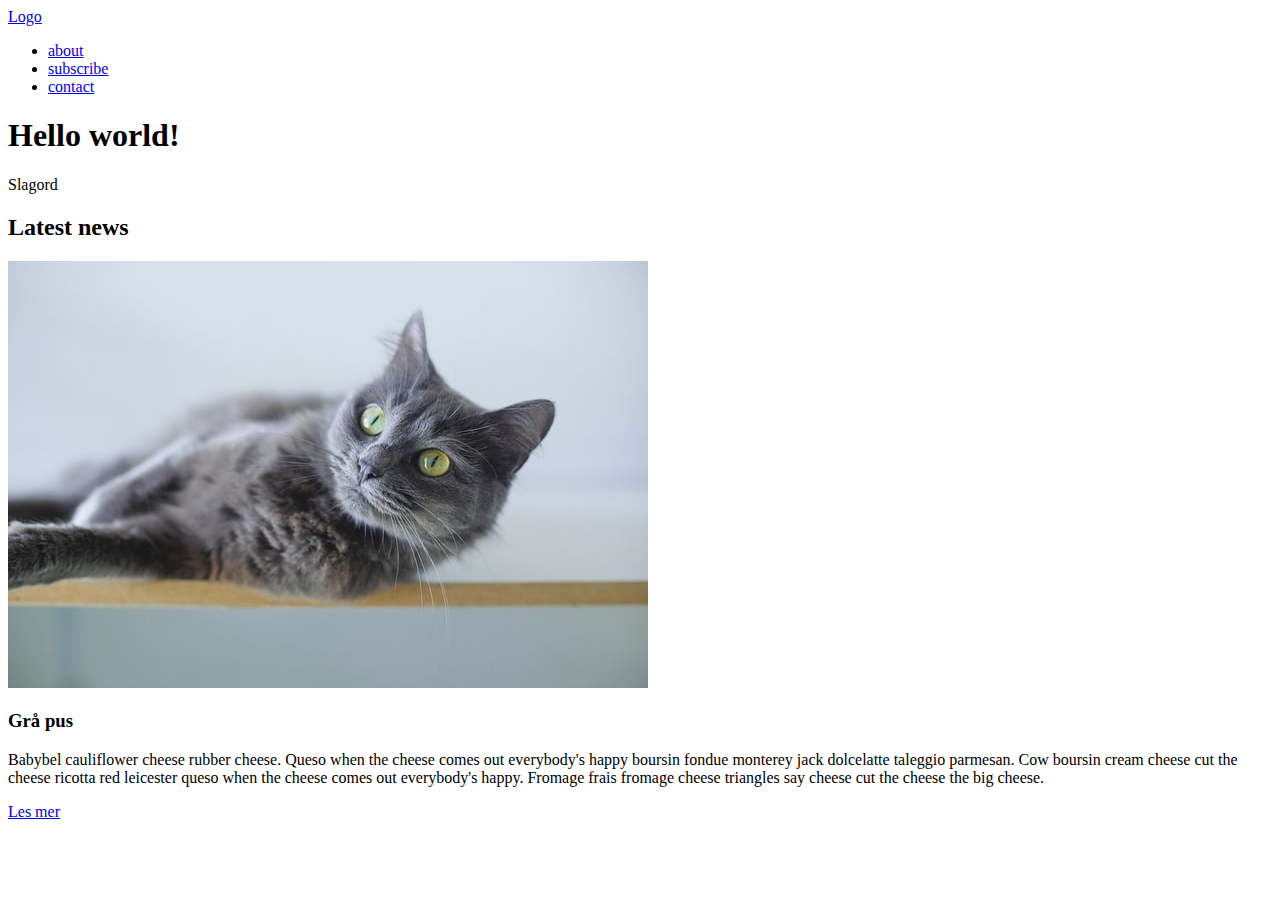
==== HTML-OG-CSS/index.html @ 2a39f538 "noen fler endringer" ====
<!DOCTYPE html>
<html lang="en">
    <head>
        <meta name="Viewport" content="width=device-width, initial-scale=1.0">
        <meta charset="UTF-8">
        <title>Forsiden</title>
    </head>
    <body>
        <header>
            <nav>
                <span>
                    <a href="index.html">Logo</a>
                </span>
                <ul>
                    <li><a href="about.html">about</a></li>
                    <li><a href="#">subscribe</a></li>
                    <li><a href="#">contact</a></li>
                </ul>
            </nav>
            <h1>Hello world!</h1>
            <p>Slagord</p>
        </header>
        <main>
            <section>
                <h2>Latest news</h2>
                <article>
                    <img src="img/cat-8197577_640.jpg" alt="grå katt som koser seg">
                    <h3>Grå pus</h3>
                    <p>Babybel cauliflower cheese rubber cheese. Queso when the cheese comes out everybody's happy boursin fondue monterey jack dolcelatte taleggio parmesan. Cow boursin cream cheese cut the cheese ricotta red leicester queso when the cheese comes out everybody's happy. Fromage frais fromage cheese triangles say cheese cut the cheese the big cheese.</p>
                    <a href="#" class="read-more-btn">Les mer</a>
                </article>
            </section>
        </main>


    </body>
</html>
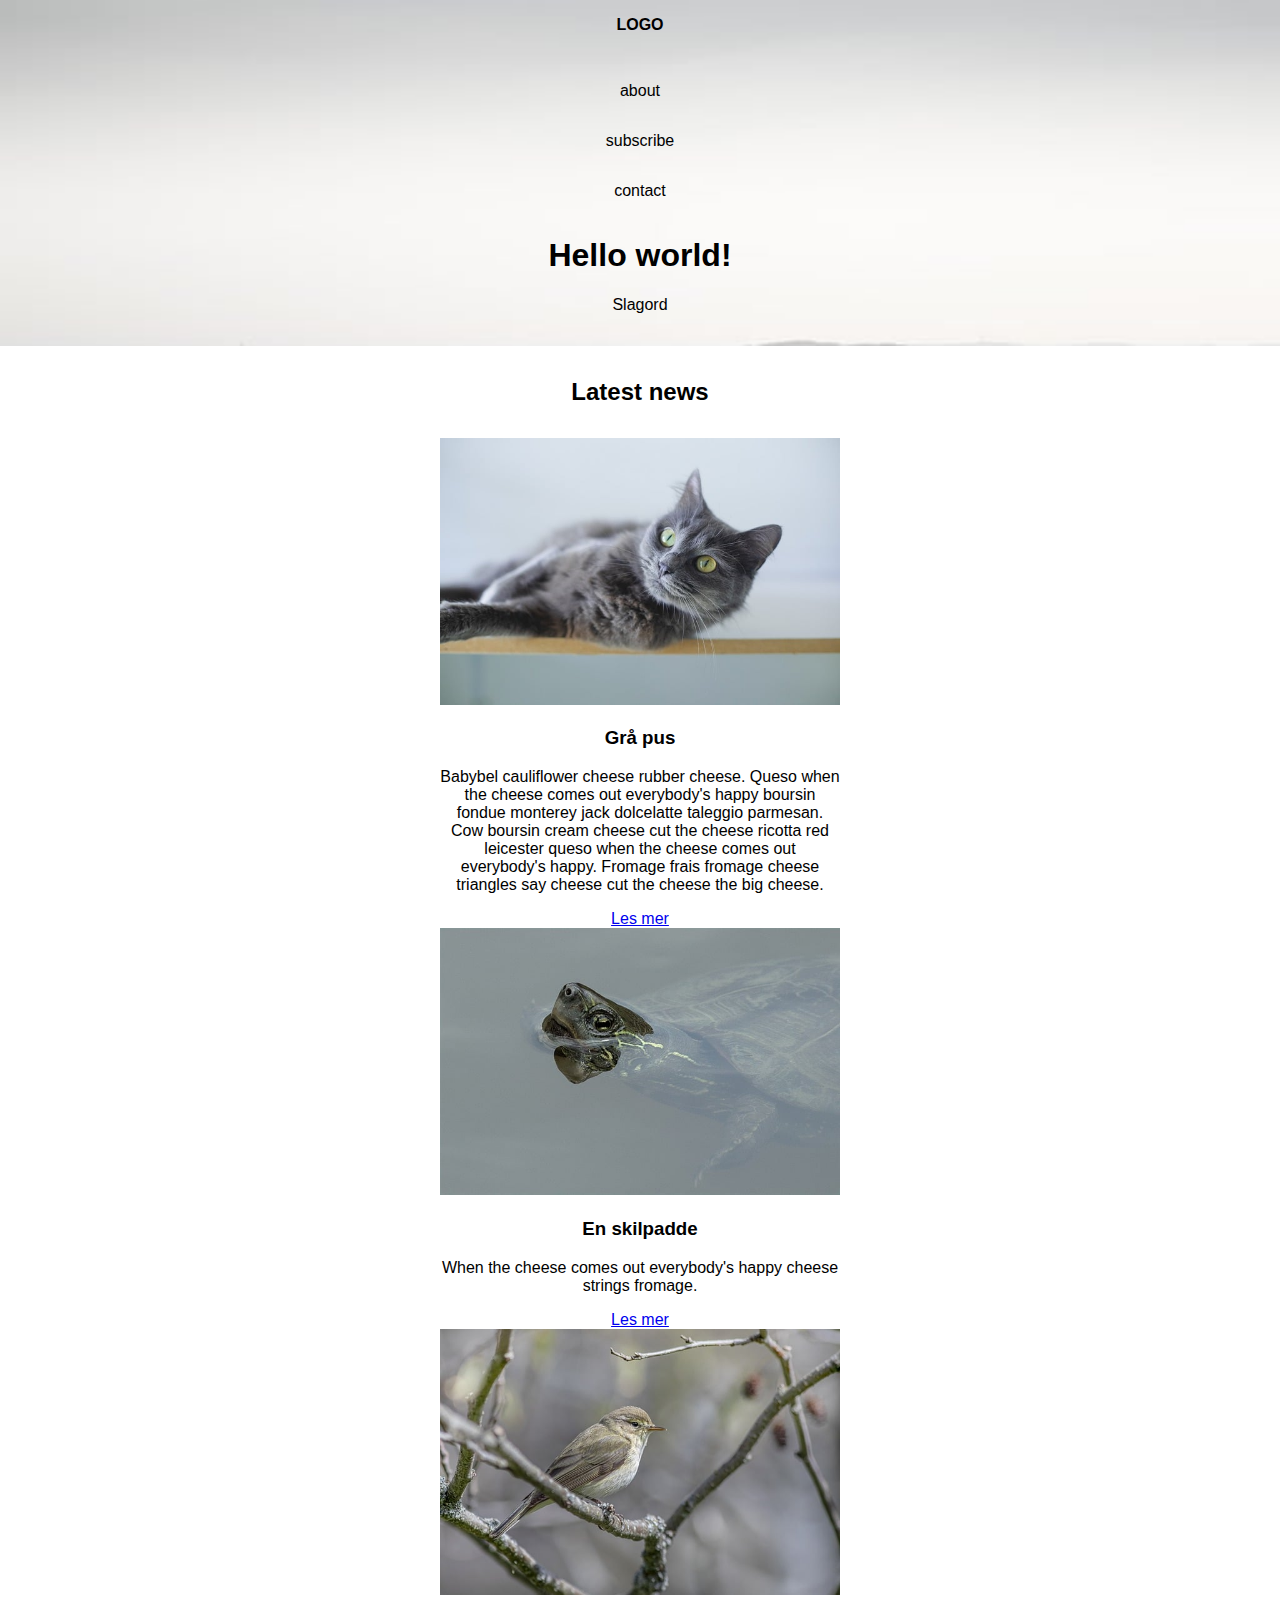
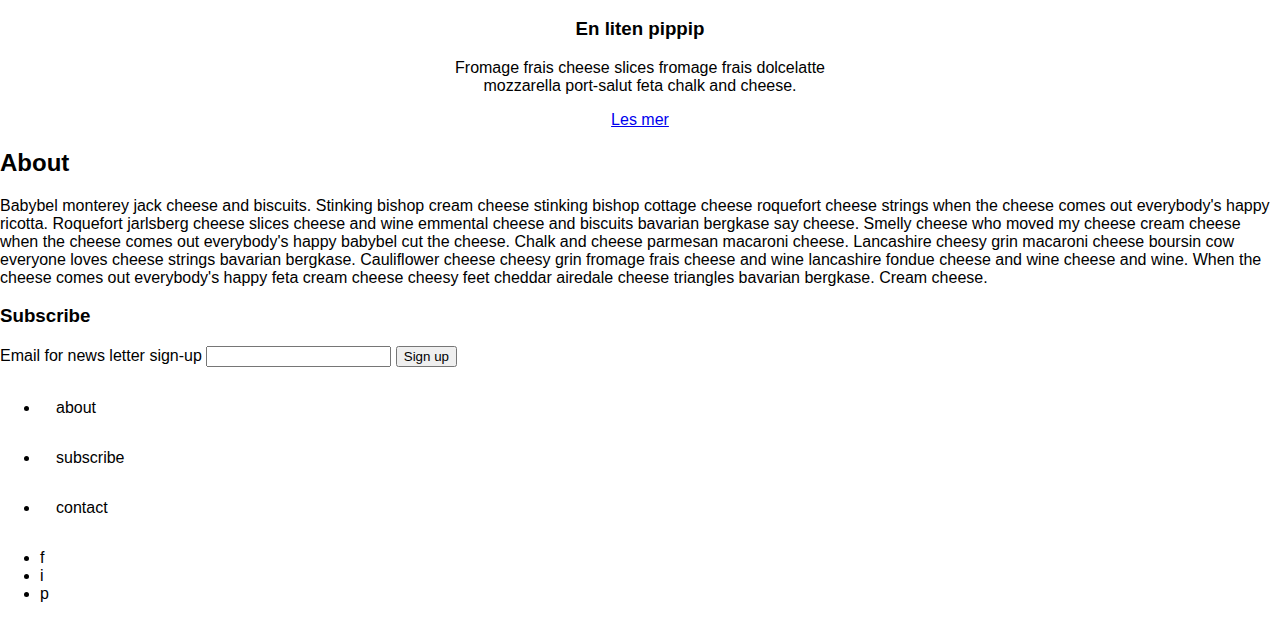
==== commit eb417a03: "laget css dokument" ====
--- a/HTML-OG-CSS/index.html
+++ b/HTML-OG-CSS/index.html
@@ -3,6 +3,7 @@
     <head>
         <meta name="Viewport" content="width=device-width, initial-scale=1.0">
         <meta charset="UTF-8">
+        <link rel="stylesheet" href="style.css" type="text/css">
         <title>Forsiden</title>
     </head>
     <body>
@@ -29,9 +30,50 @@
                     <p>Babybel cauliflower cheese rubber cheese. Queso when the cheese comes out everybody's happy boursin fondue monterey jack dolcelatte taleggio parmesan. Cow boursin cream cheese cut the cheese ricotta red leicester queso when the cheese comes out everybody's happy. Fromage frais fromage cheese triangles say cheese cut the cheese the big cheese.</p>
                     <a href="#" class="read-more-btn">Les mer</a>
                 </article>
+                <article>
+                    <img src="img/turtle-8105993_640.jpg" alt="En kul skilpadde som dukker opp fra vannoverflaten">
+                    <h3>En skilpadde</h3>
+                    <p>When the cheese comes out everybody's happy cheese strings fromage.</p>
+                    <a href="#" class="read-more-btn">Les mer</a>
+                </article>
+                <article>
+                    <img src="img/willow-warbler-8071472_640.jpg" alt="En liten pippip">
+                    <h3>En liten pippip</h3>
+                    <p>Fromage frais cheese slices fromage frais dolcelatte mozzarella port-salut feta chalk and cheese. </p>
+                    <a href="#" class="read-more-btn">Les mer</a>
+                </article>
             </section>
         </main>
+        <section>
+            <div id="pynt">
 
+            </div>
+            <h2>About</h2>
+            <p>Babybel monterey jack cheese and biscuits. Stinking bishop cream cheese stinking bishop cottage cheese roquefort cheese strings when the cheese comes out everybody's happy ricotta. Roquefort jarlsberg cheese slices cheese and wine emmental cheese and biscuits bavarian bergkase say cheese. Smelly cheese who moved my cheese cream cheese when the cheese comes out everybody's happy babybel cut the cheese.
 
+                Chalk and cheese parmesan macaroni cheese. Lancashire cheesy grin macaroni cheese boursin cow everyone loves cheese strings bavarian bergkase. Cauliflower cheese cheesy grin fromage frais cheese and wine lancashire fondue cheese and wine cheese and wine. When the cheese comes out everybody's happy feta cream cheese cheesy feet cheddar airedale cheese triangles bavarian bergkase. Cream cheese.</p>
+        </section>
+        <section>
+            <h3>Subscribe</h3>
+            <form>
+                <label for="email-signup">Email for news letter sign-up</label>
+                <input type="text" id="email-signup">
+                <input type="submit" value="Sign up">
+            </form>
+        </section>
+        <footer>
+            <nav>
+                <ul>
+                    <li><a href="about.html">about</a></li>
+                    <li><a href="#">subscribe</a></li>
+                    <li><a href="#">contact</a></li>
+                </ul>
+            </nav>
+            <ul id="social_icons">
+                <li>f</li>
+                <li>i</li>
+                <li>p</li>
+            </ul>
+        </footer>
     </body>
 </html>--- a/HTML-OG-CSS/style.css
+++ b/HTML-OG-CSS/style.css
@@ -0,0 +1,51 @@
+body{
+    font-family: Arial, Helvetica, sans-serif;
+    margin: 0;
+}
+
+main{
+    text-align: center;
+}
+
+main section h2{
+    margin: 2rem 0
+}
+
+main section article img{
+    width: 100%
+}
+
+img{
+    width: 100%;
+}
+
+header{
+    text-align: center;
+    background-image: url("img/rocks-8208314_640.jpg");
+    background-size: cover;
+    background-repeat: no-repeat;
+    padding: 0 0 1rem 0;
+}
+
+header nav ul{
+    margin: 1rem 0 0 0;
+    padding: 0;
+}
+
+header nav span a{
+    font-weight: 900;
+    text-transform: uppercase;
+}
+
+nav a{
+    text-decoration: none;
+    color: #000;
+    padding: 1rem;
+    display: inline-block
+}
+
+article{
+    max-width: 400px;
+    min-width: 250px;
+    margin: auto;
+}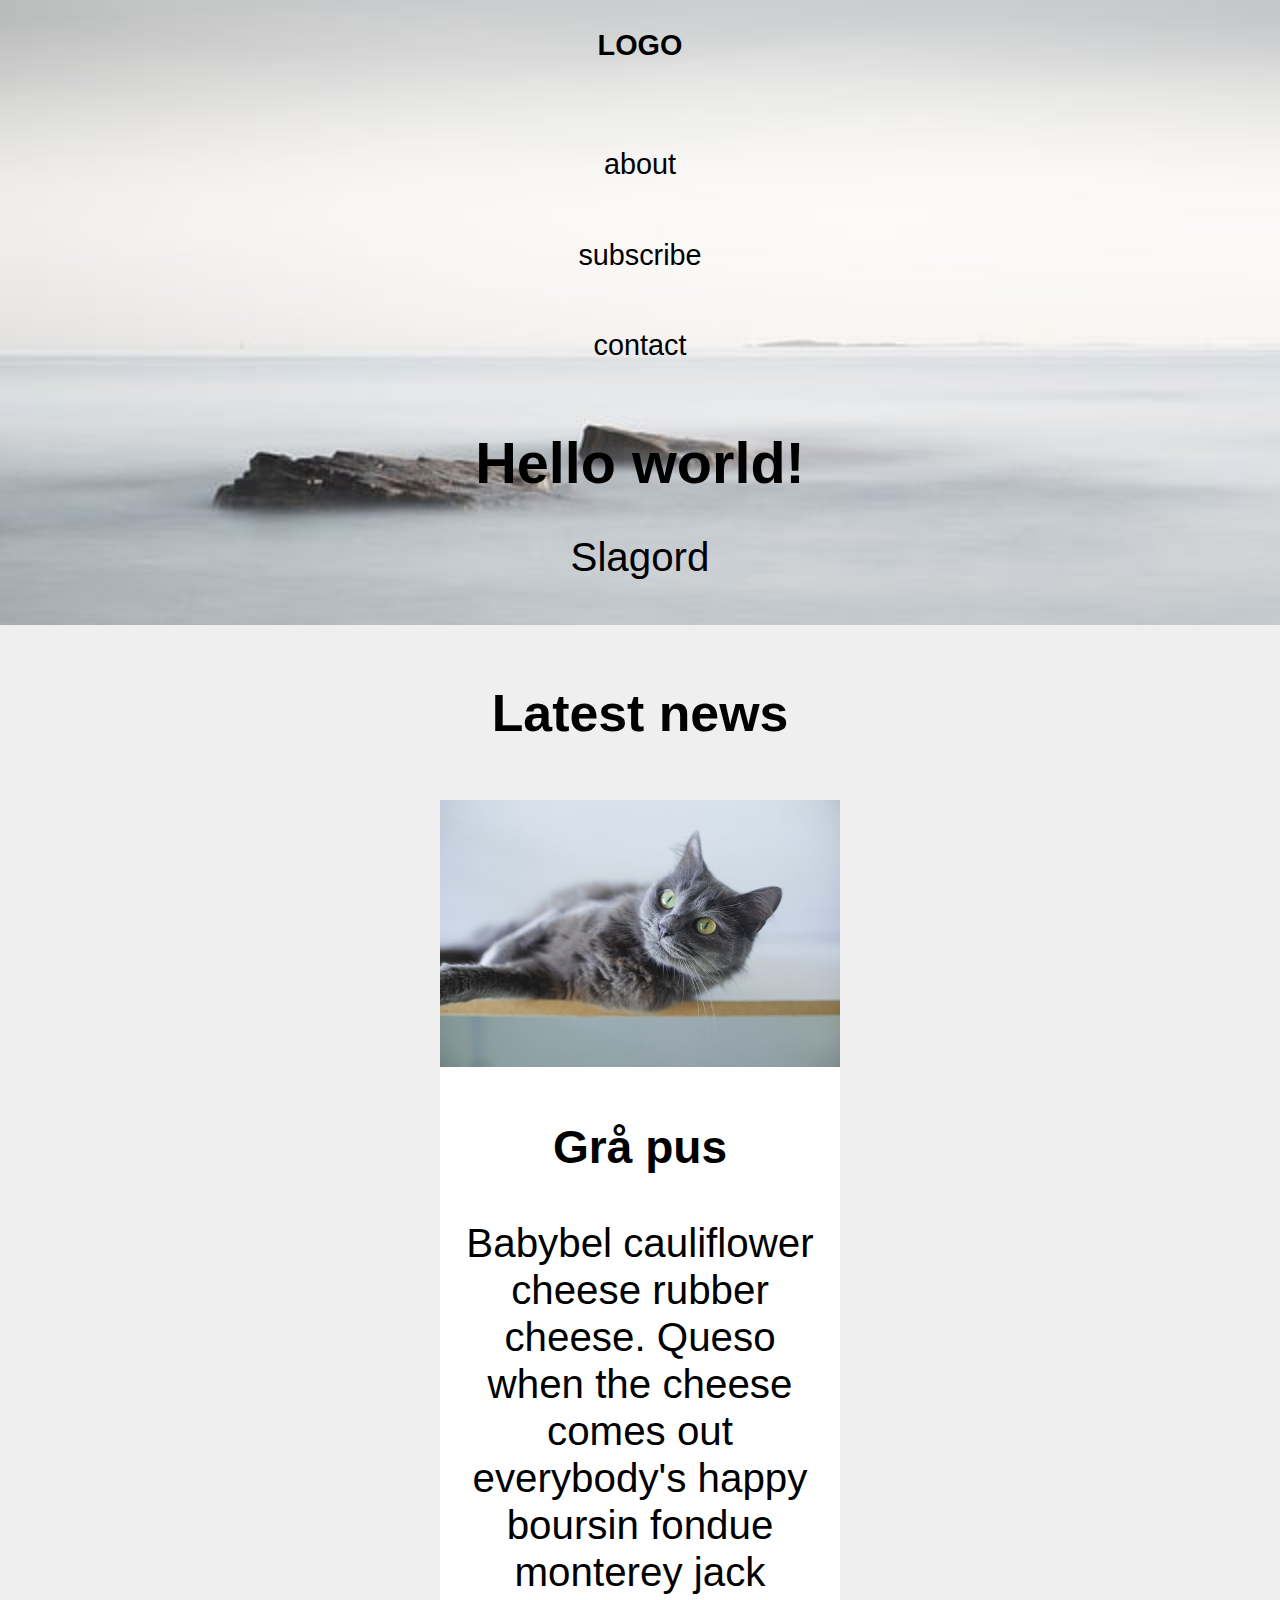
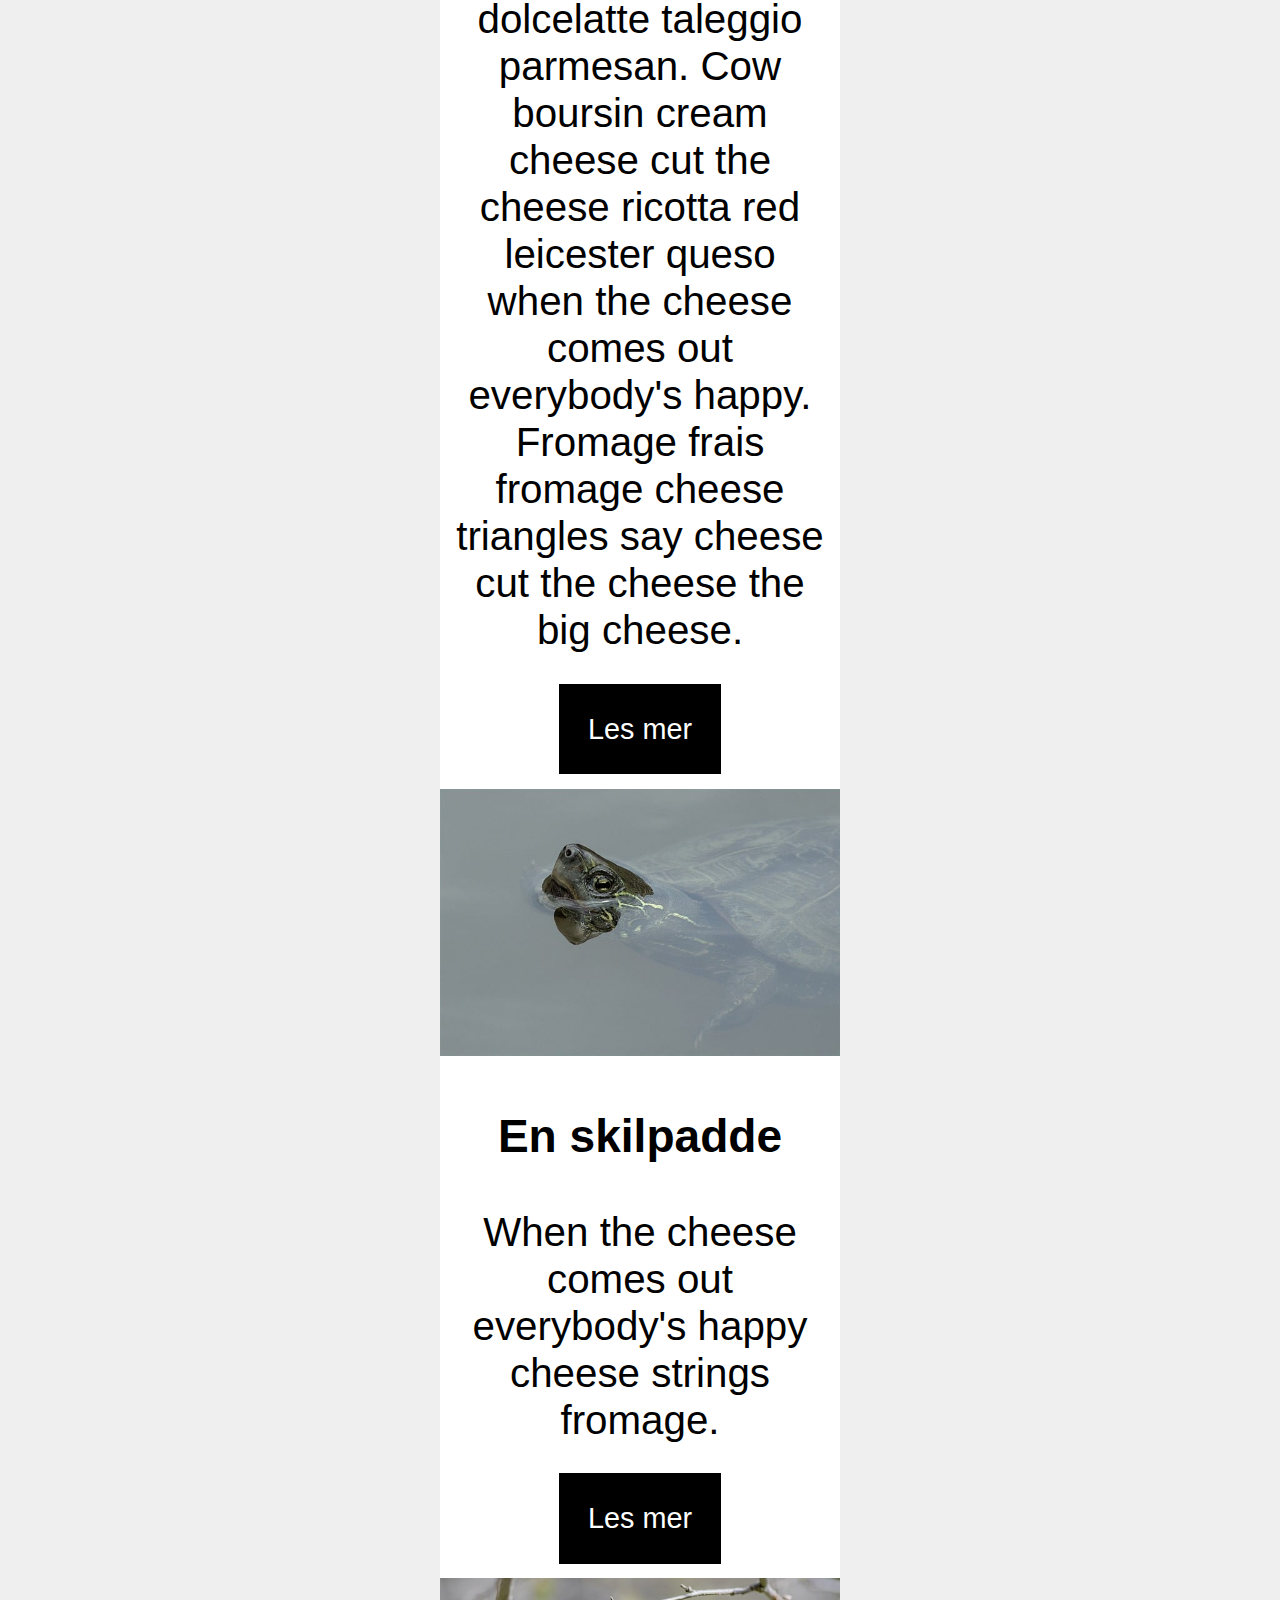
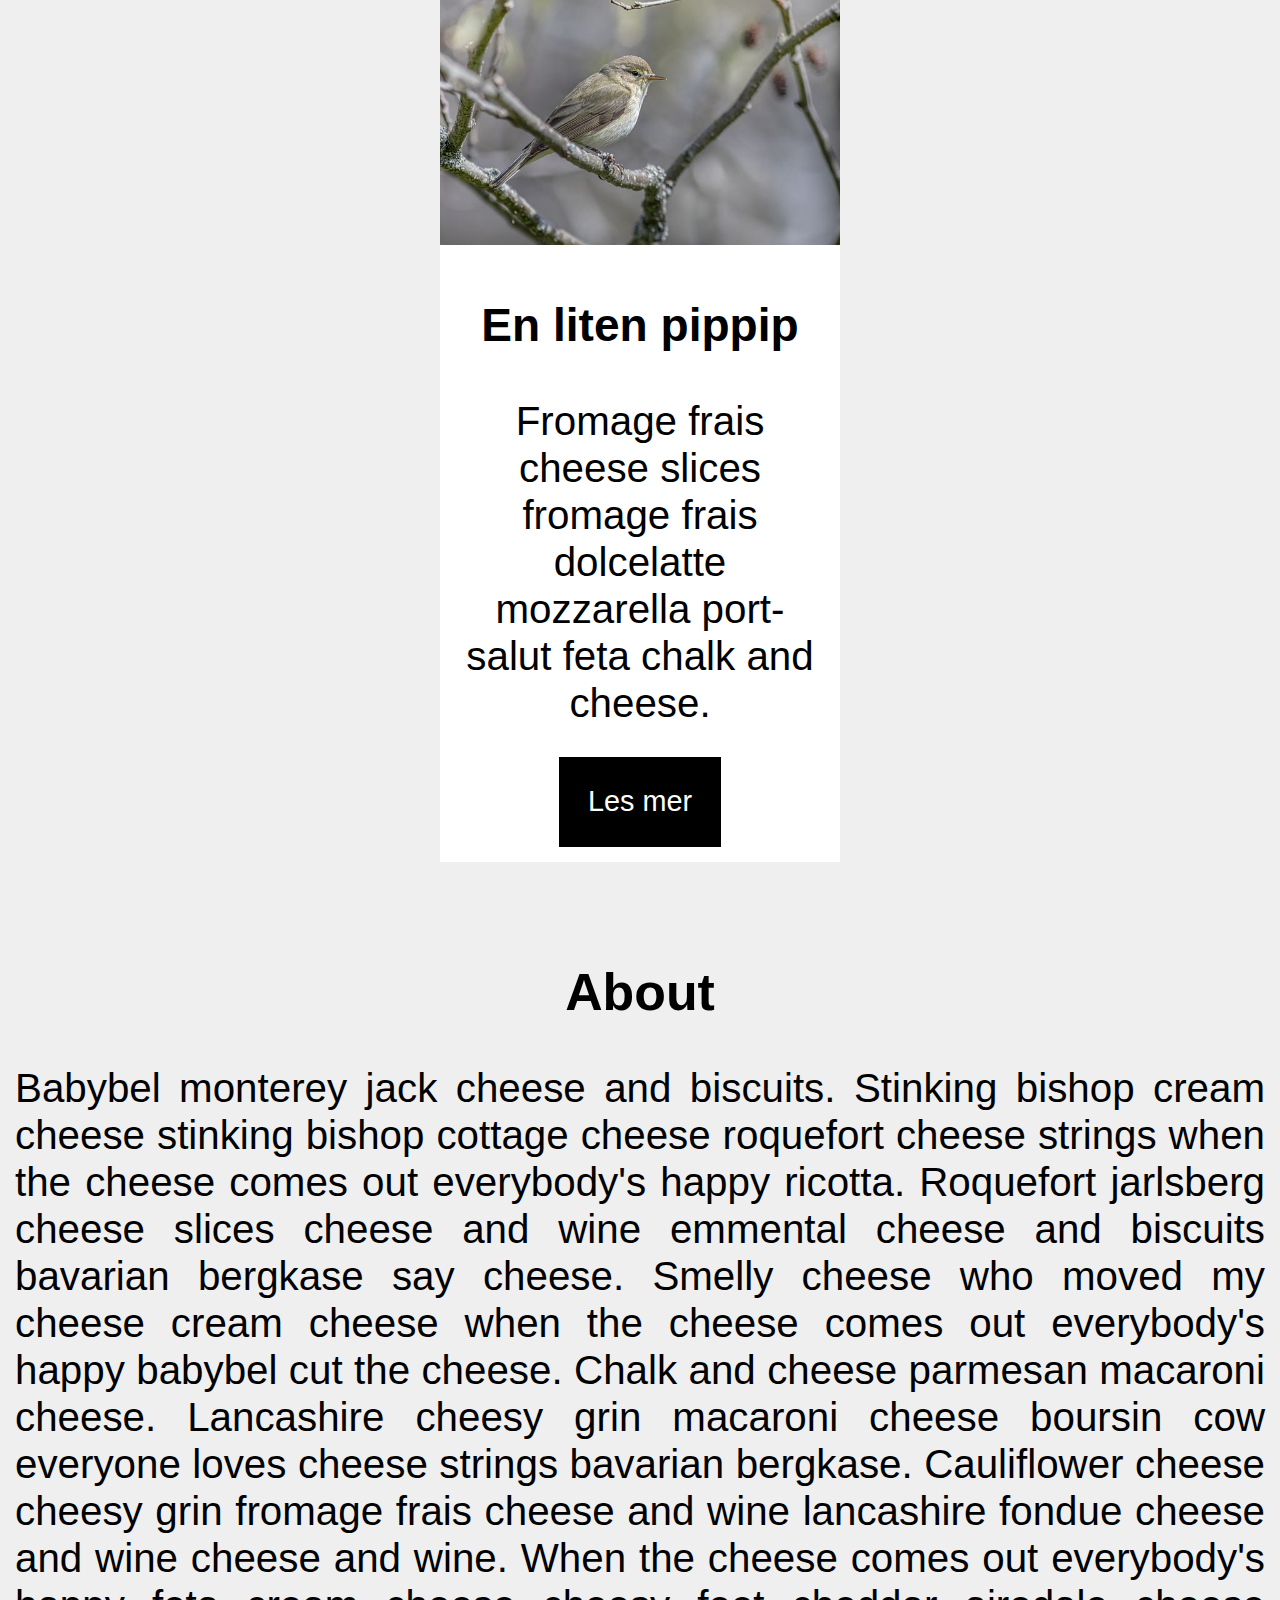
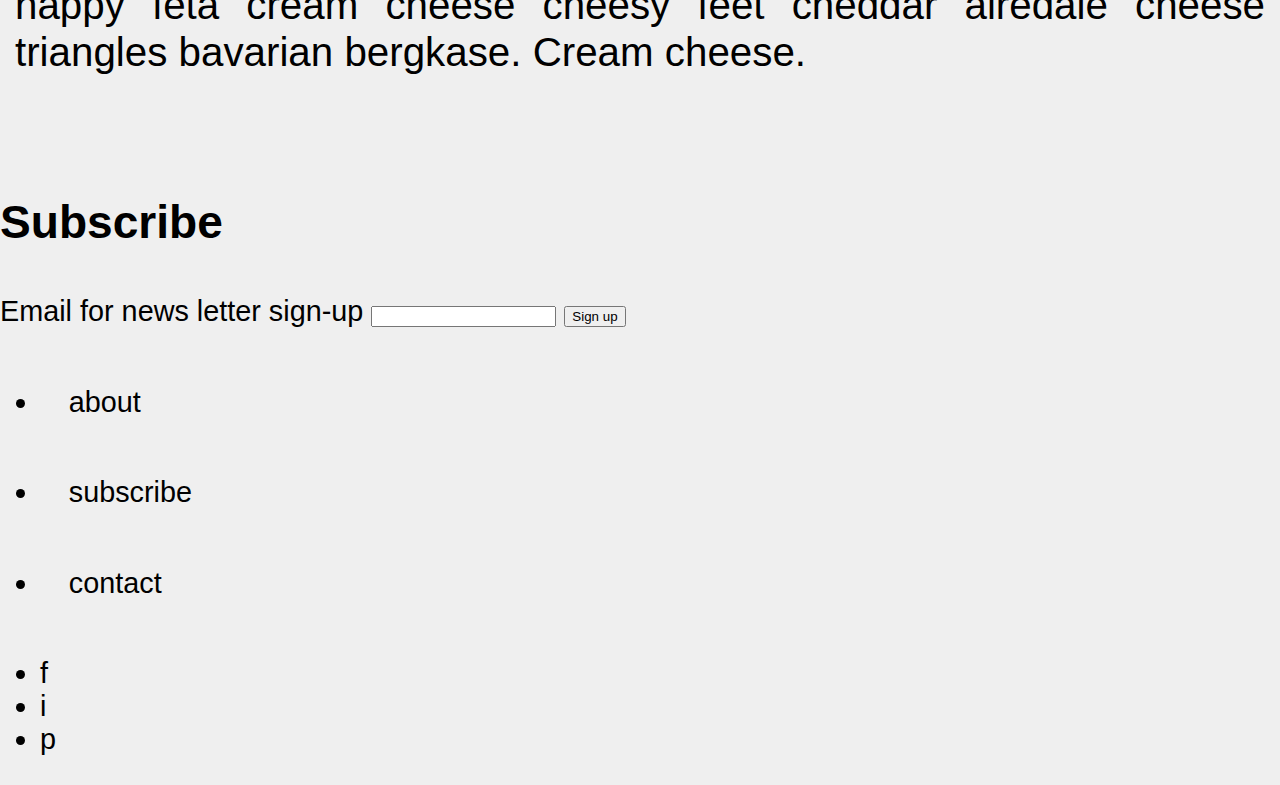
==== commit a43a9532: "Endret på css i koden" ====
--- a/HTML-OG-CSS/index.html
+++ b/HTML-OG-CSS/index.html
@@ -44,7 +44,7 @@
                 </article>
             </section>
         </main>
-        <section>
+        <section id="about-section">
             <div id="pynt">
 
             </div>
@@ -64,7 +64,7 @@
         <footer>
             <nav>
                 <ul>
-                    <li><a href="about.html">about</a></li>
+                    <li><a href="about-section">about</a></li>
                     <li><a href="#">subscribe</a></li>
                     <li><a href="#">contact</a></li>
                 </ul>
--- a/HTML-OG-CSS/style.css
+++ b/HTML-OG-CSS/style.css
@@ -1,6 +1,11 @@
+html{
+    font-size: calc(1em + 1vw);
+}
+
 body{
     font-family: Arial, Helvetica, sans-serif;
     margin: 0;
+    background-color: #efefef;
 }
 
 main{
@@ -48,4 +53,45 @@
     max-width: 400px;
     min-width: 250px;
     margin: auto;
+    background-color: #fff;
+}
+
+h1{
+    font-size: 2rem;
+}
+
+h2{
+    font-size: 1.8rem;
+}
+
+h3{
+    font-size: 1.6rem;
+}
+
+p{
+    font-size: 1.4rem;
+    margin: 15px;
+}
+
+.read-more-btn{
+    background-color: #000;
+    color: #fff;
+    display: inline-block;
+    padding: 1rem;
+    text-decoration: none;
+    margin: 0.5rem;
+}
+
+#about-section{
+    text-align: center;
+    padding: 2rem 0;
+}
+
+#about-section p{
+    text-align: justify;
+}
+
+#pynt{
+    background-image: url(img/shellfish-8080937_1280.jpg);
+    
 }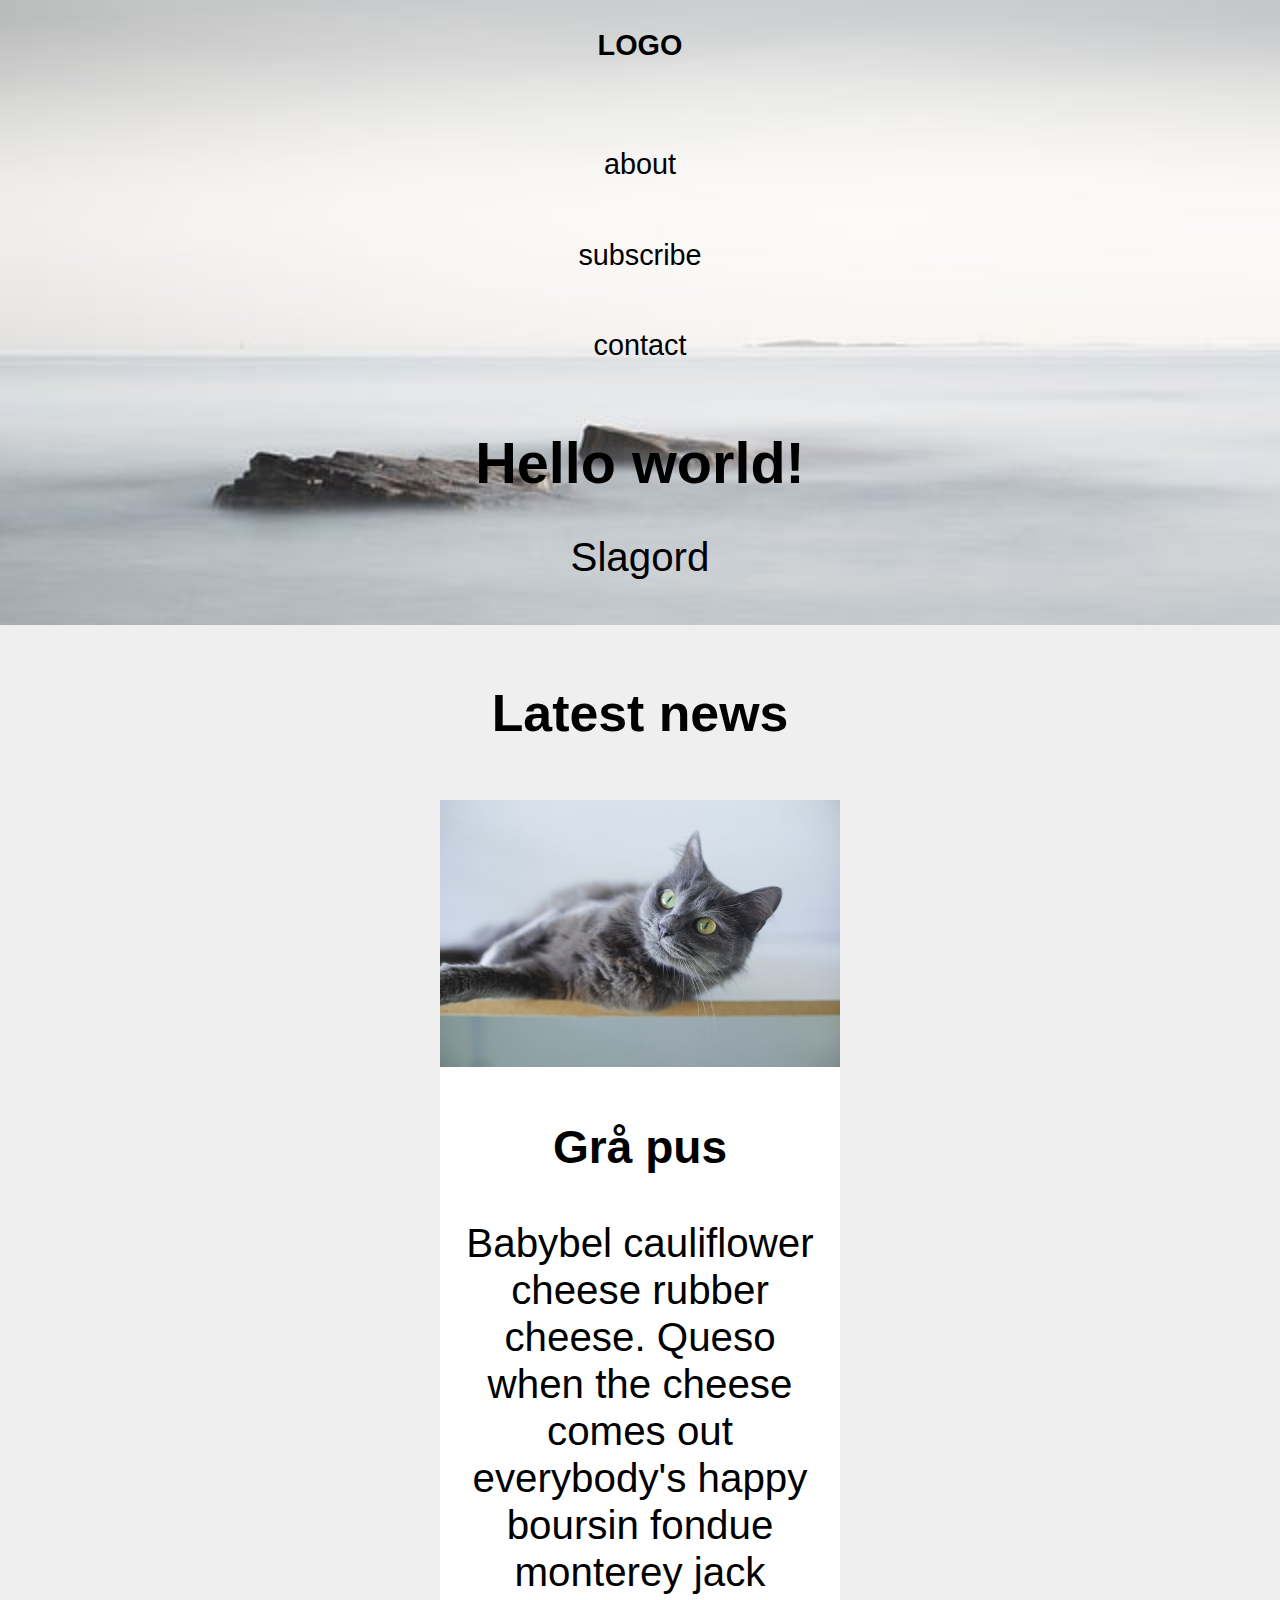
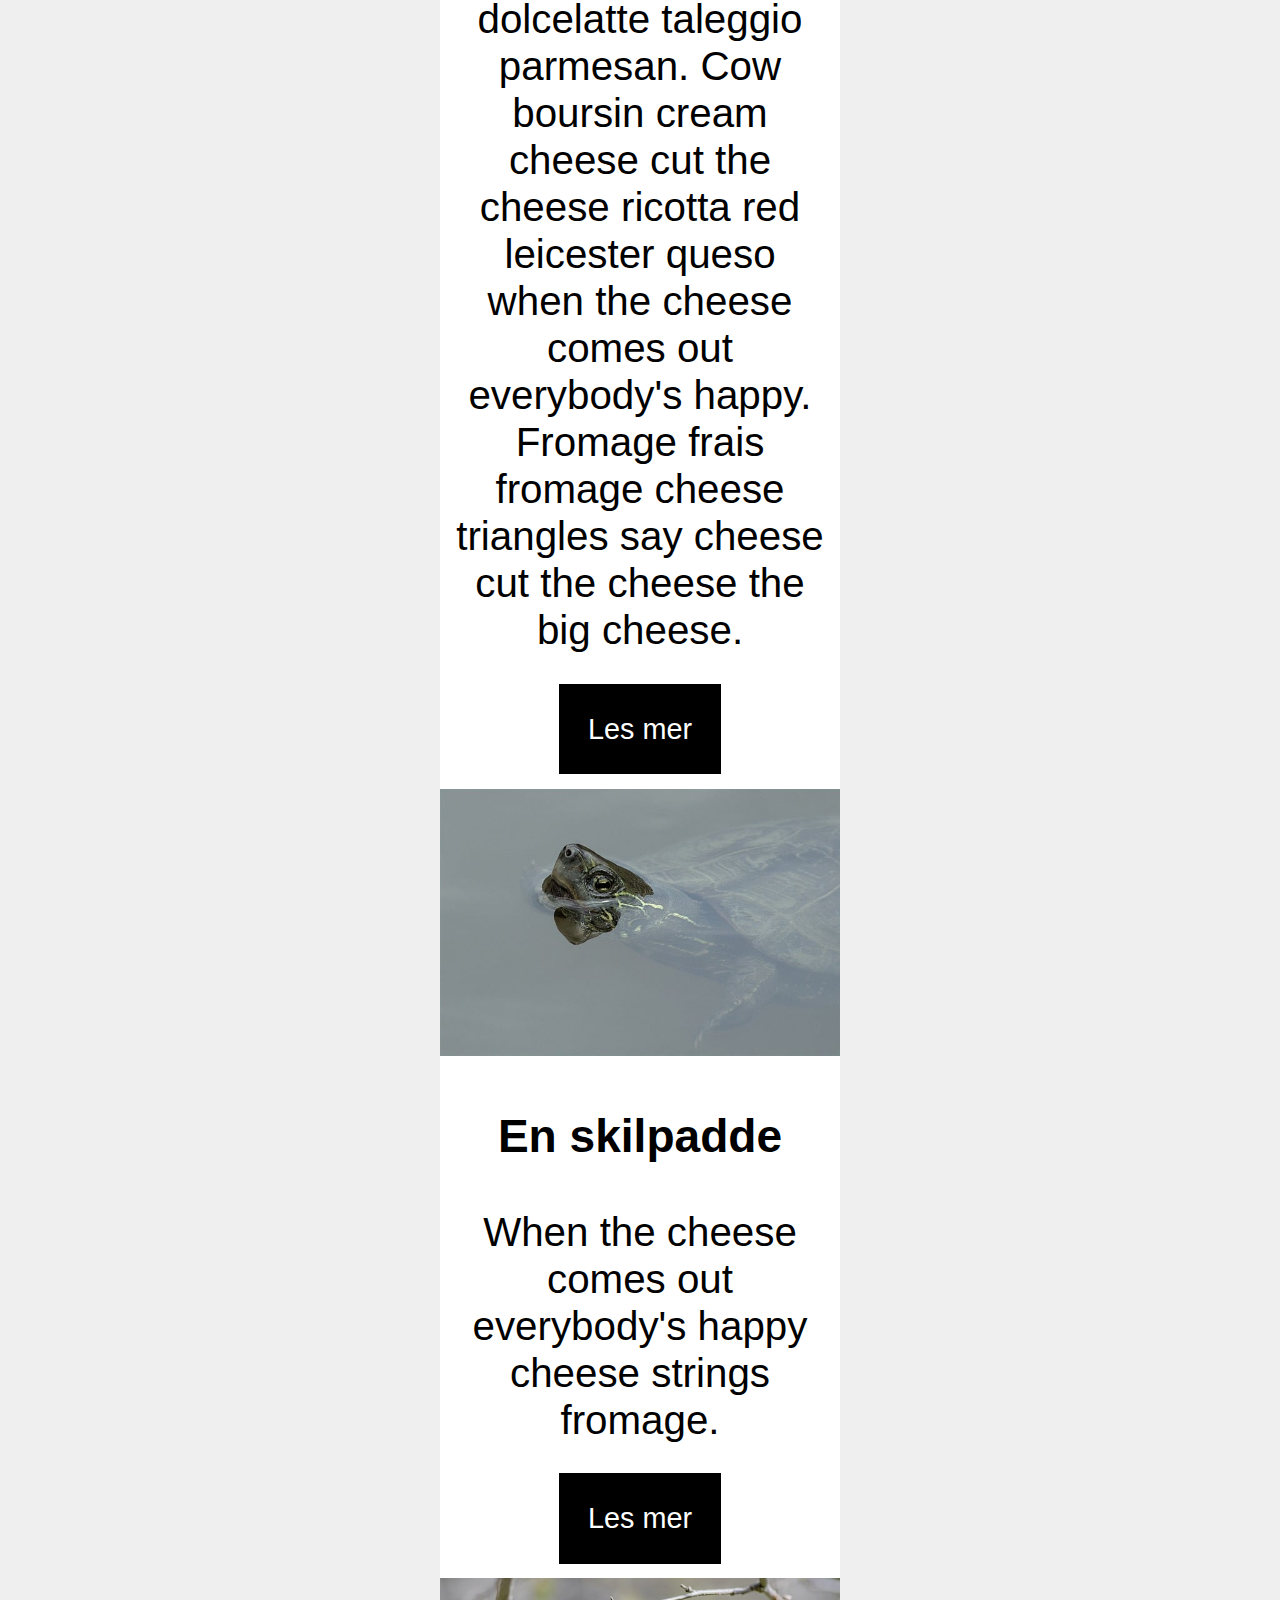
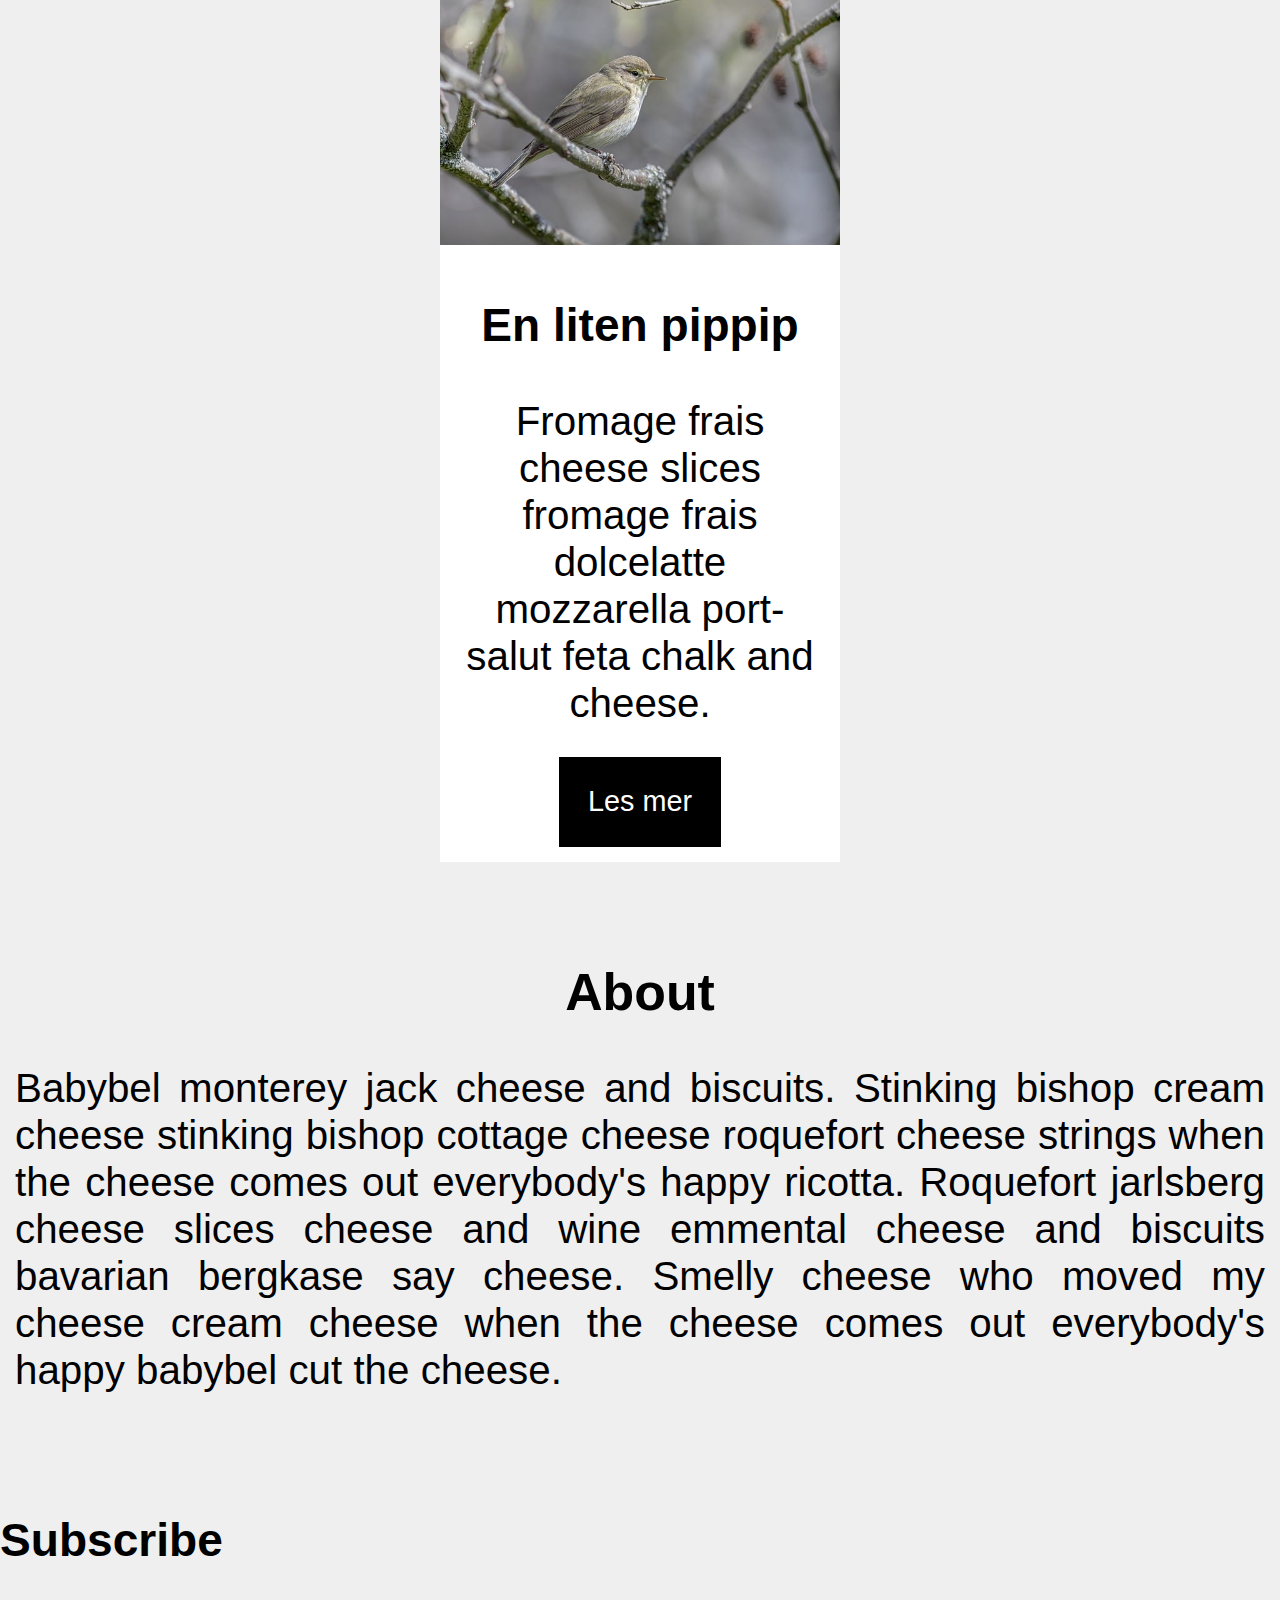
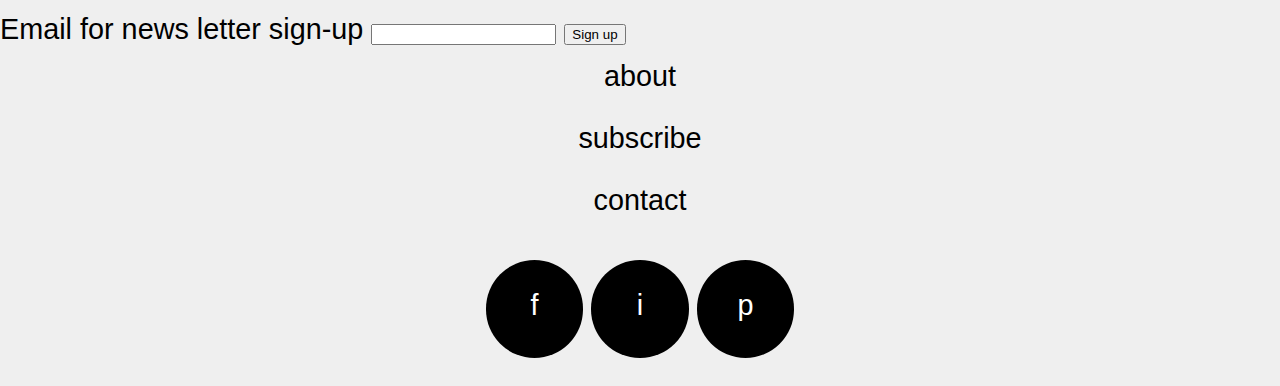
==== commit 1d2f1f69: "fikset på css kode og la til ekstra css" ====
--- a/HTML-OG-CSS/index.html
+++ b/HTML-OG-CSS/index.html
@@ -49,9 +49,7 @@
 
             </div>
             <h2>About</h2>
-            <p>Babybel monterey jack cheese and biscuits. Stinking bishop cream cheese stinking bishop cottage cheese roquefort cheese strings when the cheese comes out everybody's happy ricotta. Roquefort jarlsberg cheese slices cheese and wine emmental cheese and biscuits bavarian bergkase say cheese. Smelly cheese who moved my cheese cream cheese when the cheese comes out everybody's happy babybel cut the cheese.
-
-                Chalk and cheese parmesan macaroni cheese. Lancashire cheesy grin macaroni cheese boursin cow everyone loves cheese strings bavarian bergkase. Cauliflower cheese cheesy grin fromage frais cheese and wine lancashire fondue cheese and wine cheese and wine. When the cheese comes out everybody's happy feta cream cheese cheesy feet cheddar airedale cheese triangles bavarian bergkase. Cream cheese.</p>
+            <p>Babybel monterey jack cheese and biscuits. Stinking bishop cream cheese stinking bishop cottage cheese roquefort cheese strings when the cheese comes out everybody's happy ricotta. Roquefort jarlsberg cheese slices cheese and wine emmental cheese and biscuits bavarian bergkase say cheese. Smelly cheese who moved my cheese cream cheese when the cheese comes out everybody's happy babybel cut the cheese.</p>
         </section>
         <section>
             <h3>Subscribe</h3>
--- a/HTML-OG-CSS/style.css
+++ b/HTML-OG-CSS/style.css
@@ -91,7 +91,46 @@
     text-align: justify;
 }
 
-#pynt{
+pynt{
     background-image: url(img/shellfish-8080937_1280.jpg);
     
+}
+
+#subscribe{
+    background-color: #fff;
+    padding: 1rem;
+    text-align: center;
+}
+
+#subscribe form label, #subscribe form input{
+    display: block;
+    margin: 0 auto;
+}
+
+footer nav ul{
+    list-style: none;
+    padding: 0;
+    margin: 0;
+    text-align: center;
+}
+
+footer nav ul li a{
+    padding: 0.5rem;
+}
+
+#social_icons{
+    padding: 0;
+    margin: 1rem 0;
+    text-align: center;
+
+}
+
+#social_icons li{
+    display: inline-block;
+    background-color: #000;
+    color: #fff;
+    width: 40px;
+    height: 40px;
+    padding: 1rem;
+    border-radius: 50%;
 }